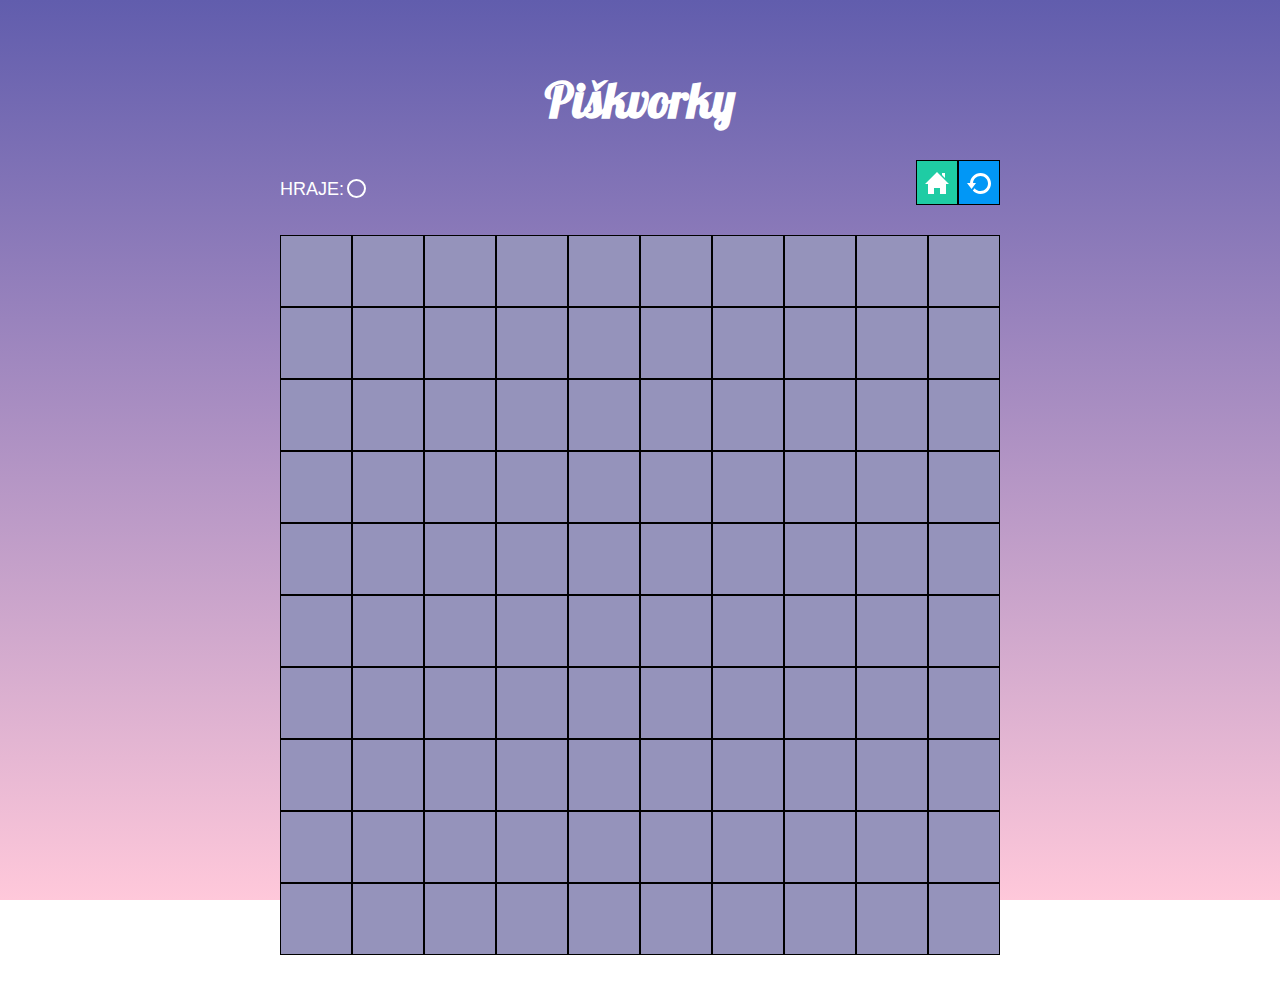
==== hra.html @ 7d1952df "Final" ====
<!DOCTYPE html>
<html lang="en">
  <head>
    <meta charset="UTF-8" />
    <meta name="viewport" content="width=device-width, initial-scale=1.0" />
    <title>Nová hra</title>
    <link rel="stylesheet" href="styly.css" />
  </head>
  <link
    href="https://fonts.googleapis.com/css2?family=Lobster&display=swap"
    rel="stylesheet"
  />
  <body>
    <div class="newGamePage">
      <div class="newGameContainer">
        <h1 class="title">Piškvorky</h1>

        <div class="gamePageTopRibbon">
          <div class="player">hraje:</div>

          <div class="squareLinks">
            <div class="backHome">
              <a href="index.html"
                ><img src="images/home.svg" alt="zpátky domů" />
              </a>
            </div>

            <div class="restartGame">
              <a href="hra.html"
                ><img src="images/restart.svg" alt="hrát znovu" />
              </a>
            </div>
          </div>
        </div>

        <div class="gameField">
          <button></button>
          <button></button>
          <button></button>
          <button></button>
          <button></button>
          <button></button>
          <button></button>
          <button></button>
          <button></button>
          <button></button>
          <button></button>
          <button></button>
          <button></button>
          <button></button>
          <button></button>
          <button></button>
          <button></button>
          <button></button>
          <button></button>
          <button></button>
          <button></button>
          <button></button>
          <button></button>
          <button></button>
          <button></button>
          <button></button>
          <button></button>
          <button></button>
          <button></button>
          <button></button>
          <button></button>
          <button></button>
          <button></button>
          <button></button>
          <button></button>
          <button></button>
          <button></button>
          <button></button>
          <button></button>
          <button></button>
          <button></button>
          <button></button>
          <button></button>
          <button></button>
          <button></button>
          <button></button>
          <button></button>
          <button></button>
          <button></button>
          <button></button>
          <button></button>
          <button></button>
          <button></button>
          <button></button>
          <button></button>
          <button></button>
          <button></button>
          <button></button>
          <button></button>
          <button></button>
          <button></button>
          <button></button>
          <button></button>
          <button></button>
          <button></button>
          <button></button>
          <button></button>
          <button></button>
          <button></button>
          <button></button>
          <button></button>
          <button></button>
          <button></button>
          <button></button>
          <button></button>
          <button></button>
          <button></button>
          <button></button>
          <button></button>
          <button></button>
          <button></button>
          <button></button>
          <button></button>
          <button></button>
          <button></button>
          <button></button>
          <button></button>
          <button></button>
          <button></button>
          <button></button>
          <button></button>
          <button></button>
          <button></button>
          <button></button>
          <button></button>
          <button></button>
          <button></button>
          <button></button>
          <button></button>
          <button></button>
        </div>
      </div>
    </div>
  </body>
</html>
---- styly.css ----
/* Main page to be updated eventually :) */

.mainPage {
  display: flex;
  flex-direction: column;
  color: white;
  align-items: center;
  background: linear-gradient(#615dad, #ffc8da);
  width: 400px;
  padding: 50px 30px;
  font-family: Arial, Helvetica, sans-serif;
}

.header {
  background-color: #283e50;
  border-radius: 3% 3% 0 0;
}

.headerPicture {
  width: 350px;
  border-radius: 3% 3% 0 0;
}

.content {
  background-color: #283e50;
  color: white;
  width: 350px;
  height: 300px;
  text-align: center;
  line-height: 25px;
  padding: 25px 0px 0px 0px;
}

h1 {
  /* Same header used all through the project */
  font-family: 'Lobster', cursive;
  margin: 0;
  font-size: 3em;
  padding: 20px 20px 0px 20px;
  text-align: center;
}

.links {
  text-align: center;
  width: 350px;
}

.rules,
.backToMainPage,
.backHome {
  background-color: #1fcca4;
  height: 40px;
  border: solid black 1px;
}

.rules:hover,
.rules:focus,
.backToMainPage:hover,
.backToMainPage:focus,
.backHome:hover,
.backHome:focus {
  background-color: #1cbb96;
}

.newGame,
.restartGame {
  background-color: #0197f6;
  height: 40px;
  border: solid black 1px;
}

.newGame:hover,
.newGame:focus,
.restartGame:hover,
.restartGame:focus {
  background-color: #0090e9;
}

a {
  text-decoration: none;
  color: white;
  height: 100%;
  display: block;
  padding: 10px 0 0;
}

p {
  padding: 30px 5px 0px;
}

.mainPageContainer,
.rulesContainer {
  display: flex;
  flex-direction: column;
  font-family: Arial, Helvetica, sans-serif;
  background-color: #283e50;
  color: white;
  border-radius: 7px 7px 0 0;
  align-items: center;
}

/* "Pravidla" page */

.rulesContainer .title {
  width: 100%;
}

.rulesPage,
.mainPage {
  margin: 50px auto;
  width: 400px;
}

body {
  margin: 0;
  background-repeat: no-repeat;
  background-attachment: fixed;
  background-image: linear-gradient(#615dad, #ffc8da);
  font-family: Arial, Helvetica, sans-serif;
  color: white;
}

.rulesCaption {
  font-style: italic;
  color: #d4cecefa;
  text-align: center;
  padding: 10px 20px 40px;
}

.rulesList {
  flex-wrap: wrap;
  font-family: Arial, Helvetica, sans-serif;
}

.linksRules {
  text-align: center;
  width: 100%;
  font-family: Arial, Helvetica, sans-serif;
}

.instructions {
  width: 100%;
  margin: 0;
  padding: 20px;
}

.instructions img {
  width: 100%;
}

.xo {
  width: 1em;
  height: 1em;
  filter: invert(100%);
}

.mainPageContainer,
.instructionsContainer,
.newGameContainer {
  display: flex;
  flex-wrap: wrap;
  justify-content: center;
}

@media screen and (min-width: 650px) {
  .rulesContainer {
    flex-direction: row;
    flex-wrap: wrap;
  }

  .instructions {
    width: 45%;
    padding: 10px;
  }
}

/* New game page */

.gamePageTopRibbon {
  display: flex;
  width: 100%;
  align-items: baseline;
  justify-content: space-between;
  margin: 30px 0;
}

.squareLinks {
  display: flex;
}

.backHome,
.restartGame {
  height: 100%;
  width: 40px;
  text-align: center;
  padding: 0 0 5px;
}

.player {
  height: 100%;
  text-transform: uppercase;
  font-size: large;
  display: flex;
}

/* circle and cross are styled with a pseudo element, not an img */

.player::after {
  content: '';
  height: 15px;
  width: 15px;
  border: 2px solid white;
  border-radius: 50%;
  margin: 0 3px;
}

.newGameContainer {
  max-width: 80vmin;
  margin: 50px auto;
}

/* the game field */

.gameField {
  display: flex;
  flex-direction: row;
  flex-wrap: wrap;
  width: 100%;
}

.newGamePage button {
  border: 1px solid black;
  background-color: #9593bb;
  width: 10%;
  margin: 0;
  padding: 0;
}

.newGamePage button::before {
  content: '';
  display: block;
  padding-top: 100%;
}

button:hover,
button:focus {
  filter: brightness(125%);
}
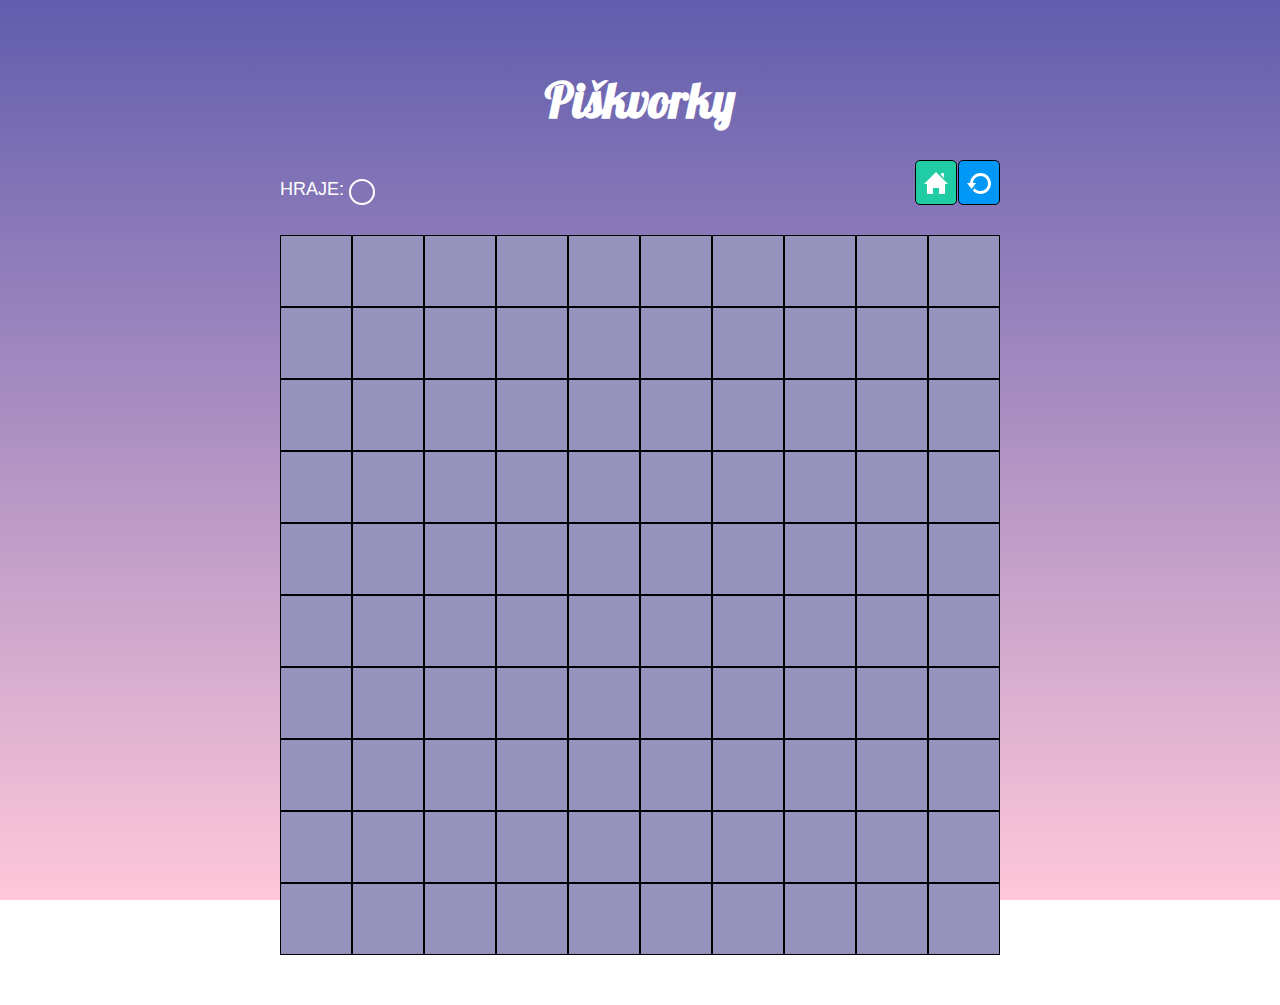
==== commit 54121b17: "Cosmetic changes on square links. Js file added and connected to html" ====
--- a/hra.html
+++ b/hra.html
@@ -137,5 +137,6 @@
         </div>
       </div>
     </div>
+    <script src="hra.js"></script>
   </body>
 </html>
--- a/styly.css
+++ b/styly.css
@@ -194,6 +194,8 @@
   width: 40px;
   text-align: center;
   padding: 0 0 5px;
+  border-radius: 5px;
+  margin-left: 1px;
 }
 
 .player {
@@ -207,11 +209,12 @@
 
 .player::after {
   content: '';
-  height: 15px;
-  width: 15px;
+  height: 20px;
+  width: 20px;
   border: 2px solid white;
   border-radius: 50%;
-  margin: 0 3px;
+  margin: 0 5px;
+  padding: 0 0 2px 2px;
 }
 
 .newGameContainer {
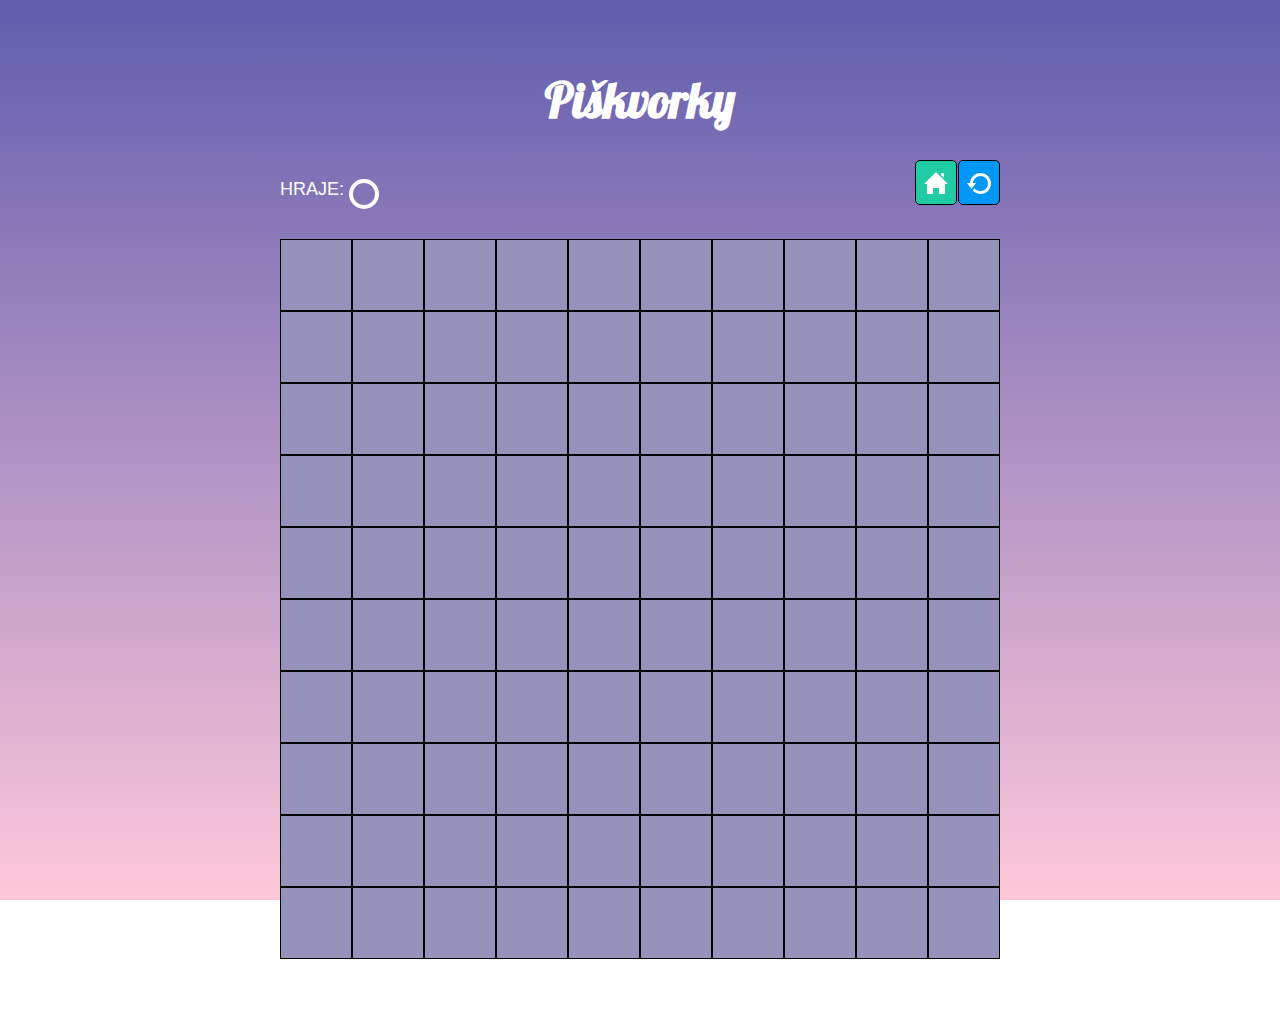
==== commit fe94fe0d: "Various drafts, none working so far..." ====
--- a/hra.html
+++ b/hra.html
@@ -16,7 +16,7 @@
         <h1 class="title">Piškvorky</h1>
 
         <div class="gamePageTopRibbon">
-          <div class="player">hraje:</div>
+          <div id="player" class="playerCross">hraje:</div>
 
           <div class="squareLinks">
             <div class="backHome">
@@ -34,8 +34,8 @@
         </div>
 
         <div class="gameField">
-          <button></button>
-          <button></button>
+          <button id="btn1"></button>
+          <button class="btn2"></button>
           <button></button>
           <button></button>
           <button></button>
--- a/styly.css
+++ b/styly.css
@@ -182,6 +182,7 @@
   align-items: baseline;
   justify-content: space-between;
   margin: 30px 0;
+  max-height: 50px;
 }
 
 .squareLinks {
@@ -198,23 +199,33 @@
   margin-left: 1px;
 }
 
-.player {
+#player {
   height: 100%;
   text-transform: uppercase;
   font-size: large;
   display: flex;
 }
 
-/* circle and cross are styled with a pseudo element, not an img */
-
-.player::after {
+/* "hraje:" circle and cross are styled with a pseudo element, not an img */
+
+#player::after {
+  /*oba mi zatím vytékají z rodiče :) i když jsem nastavila top ribbon max výšku */
   content: '';
   height: 20px;
   width: 20px;
-  border: 2px solid white;
+  border: 4px solid white;
   border-radius: 50%;
   margin: 0 5px;
   padding: 0 0 2px 2px;
+}
+
+#player .playerCross::after {
+  display: inline-block;
+  content: '\00d7';
+  color: white;
+  margin: 0 5px;
+  padding: 0 0 2px 2px;
+  font-size: 50px;
 }
 
 .newGameContainer {
@@ -248,4 +259,24 @@
 button:hover,
 button:focus {
   filter: brightness(125%);
-}
+  border: 2px solid black;
+  border-radius: 5px;
+}
+
+/* game field buttons styled wit cross and circle */
+
+.selectedCircle {
+  content: '';
+  background: url('images/circle.svg');
+  background-repeat: no-repeat;
+  background-position: center;
+  background-size: 40px;
+}
+
+.selectedCross {
+  content: '';
+  background: url('images/cross.svg');
+  background-repeat: no-repeat;
+  background-position: center;
+  background-size: 40px;
+}
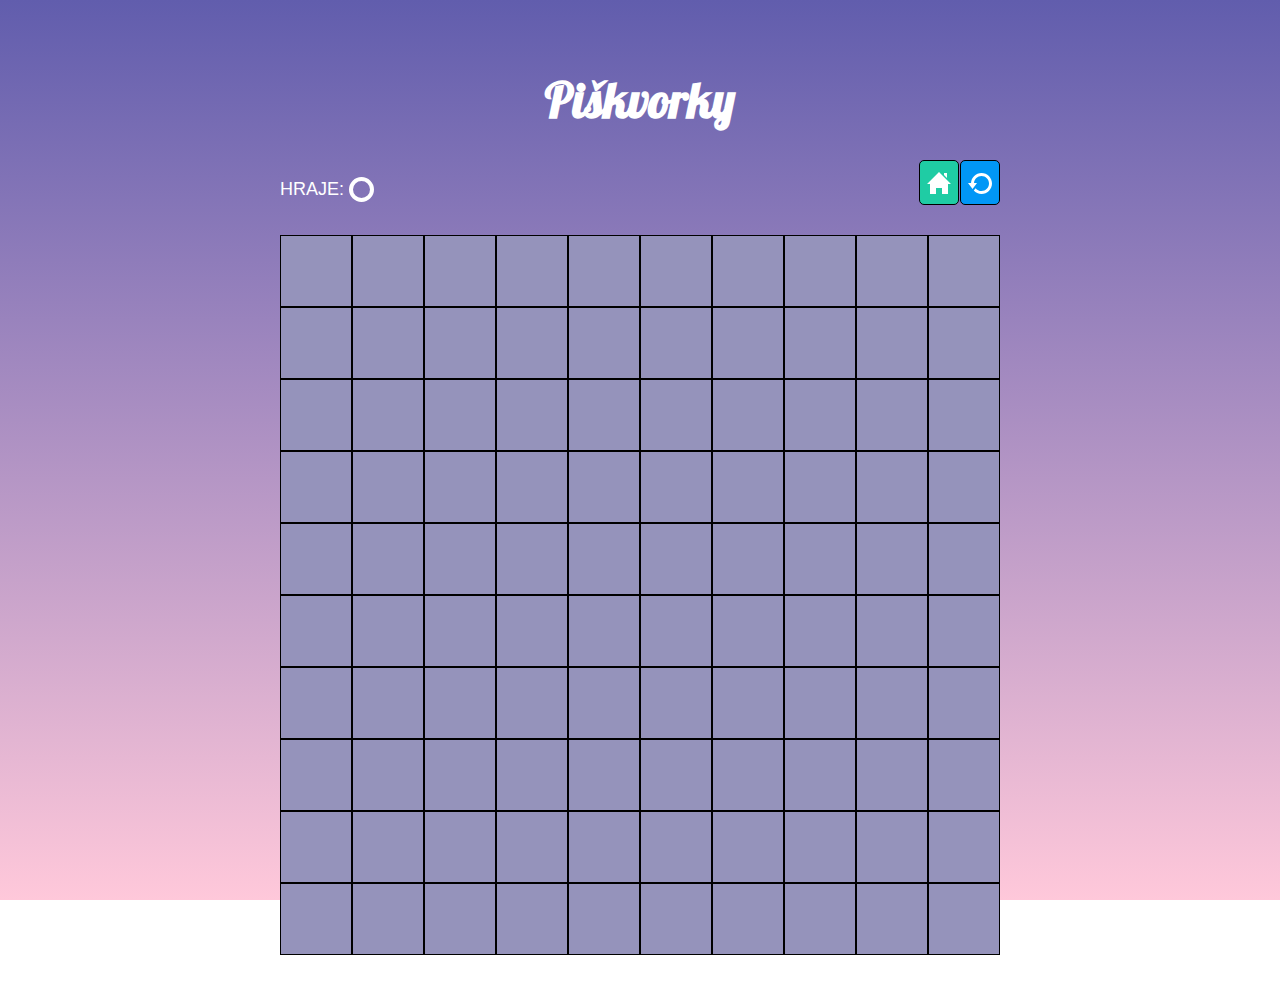
==== commit be51ff69: "Pseudo elements aligned" ====
--- a/hra.html
+++ b/hra.html
@@ -16,8 +16,7 @@
         <h1 class="title">Piškvorky</h1>
 
         <div class="gamePageTopRibbon">
-          <div id="player" class="playerCross">hraje:</div>
-
+          <div class="player playerCircle">hraje:</div>
           <div class="squareLinks">
             <div class="backHome">
               <a href="index.html"
@@ -34,8 +33,8 @@
         </div>
 
         <div class="gameField">
-          <button id="btn1"></button>
-          <button class="btn2"></button>
+          <button></button>
+          <button></button>
           <button></button>
           <button></button>
           <button></button>
--- a/styly.css
+++ b/styly.css
@@ -1,4 +1,10 @@
 /* Main page to be updated eventually :) */
+
+*,
+*:before,
+*:after {
+  box-sizing: border-box;
+}
 
 .mainPage {
   display: flex;
@@ -199,33 +205,34 @@
   margin-left: 1px;
 }
 
-#player {
+.player {
   height: 100%;
   text-transform: uppercase;
   font-size: large;
   display: flex;
+  align-items: center;
 }
 
 /* "hraje:" circle and cross are styled with a pseudo element, not an img */
 
-#player::after {
-  /*oba mi zatím vytékají z rodiče :) i když jsem nastavila top ribbon max výšku */
-  content: '';
-  height: 20px;
-  width: 20px;
+.playerCircle::after {
+  content: '';
+  height: 25px;
+  width: 25px;
   border: 4px solid white;
   border-radius: 50%;
   margin: 0 5px;
   padding: 0 0 2px 2px;
 }
 
-#player .playerCross::after {
+.playerCross::after {
   display: inline-block;
   content: '\00d7';
   color: white;
   margin: 0 5px;
   padding: 0 0 2px 2px;
   font-size: 50px;
+  bottom: 0;
 }
 
 .newGameContainer {
